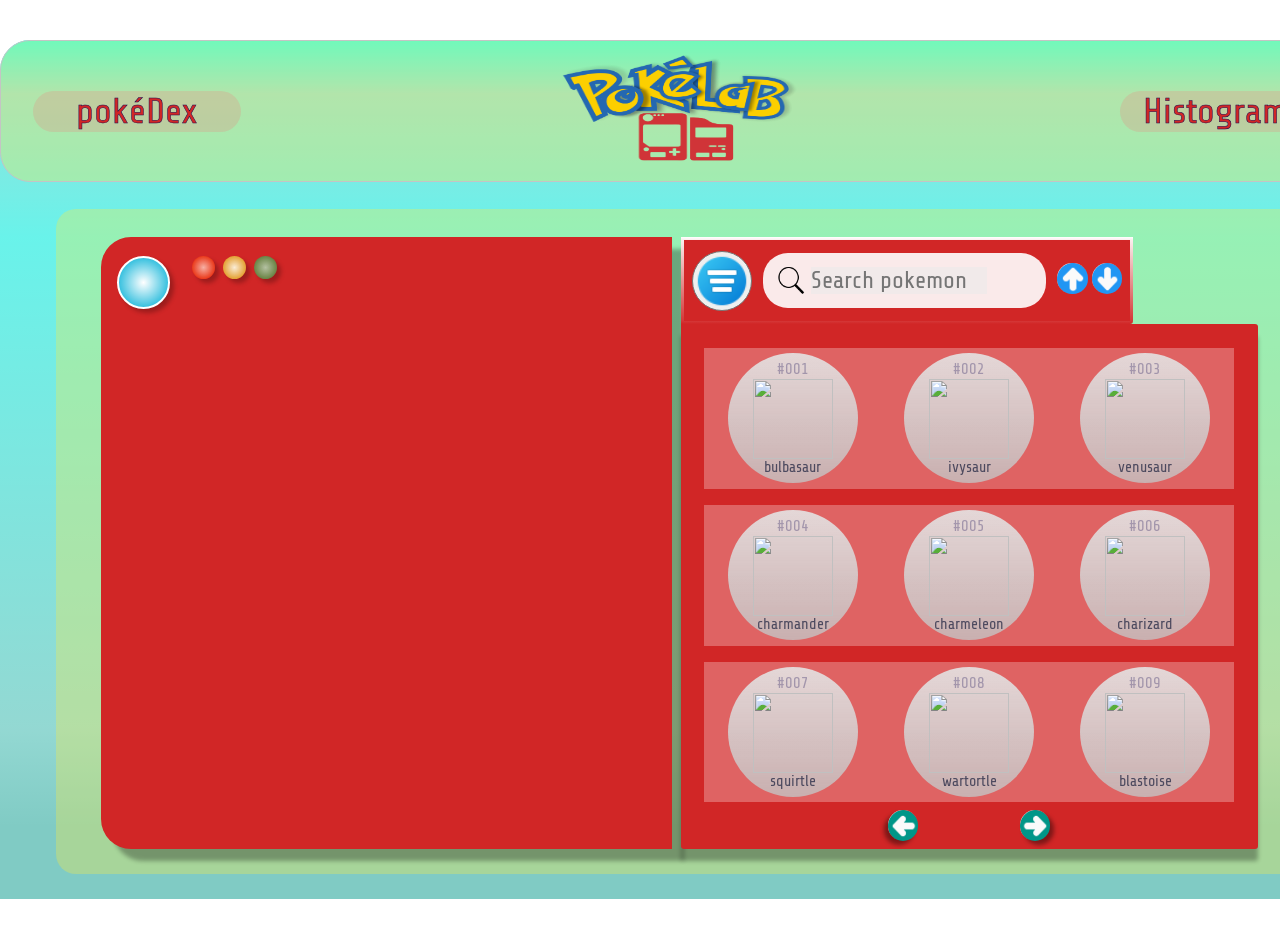
==== src/index.html @ 39561aef "ADD: Filter pokemon by resistant" ====
<!DOCTYPE html>
<html>
  <head>
    <meta charset="utf-8" />
    <title>Data Lovers</title>
    <link rel="stylesheet" href="/src/css/style.css" />
  </head>
  <body>
    <div id="root" class="root">
      <header class="container__header">
        <a href="#" class="container__header-text">pokéDex</a>
        <img
          src="./img/Sin título-2.png"
          width="240.3"
          height="118.66"
          alt=""
        />
        <a href="#" class="container__header-text">Histograma</a>
      </header>
      <main class="container__main">
        <section class="container__main-left">
          <section class="main__left-light">
            <canvas class="lightBlue"></canvas>
            <section class="lights">
              <canvas class="lightRed"></canvas>
              <canvas class="lightYellow"></canvas>
              <canvas class="lightGreen"></canvas>
            </section>
          </section>
          <section class="main__left-info"></section>
        </section>
        <section class="container__main-right">
          <section class="main__right-search" multi>
            <select name="" id="" class="typePokemon btnFilter">
              <option value="all">All</option>
              <optgroup label="Type">
                <option value="bug">Bug</option>
                <option value="dark">Dark</option>
                <option value="dragon">Dragon</option>
                <option value="electric">Electric</option>
                <option value="fairy">Fairy</option>
                <option value="fighting">Fighting</option>
                <option value="fire">Fire</option>
                <option value="flying">Flying</option>
                <option value="ghost">Ghost</option>
                <option value="grass">Grass</option>
                <option value="ground">Ground</option>
                <option value="ice">Ice</option>
                <option value="normal">Normal</option>
                <option value="poison">Poison</option>
                <option value="psychic">Psychic</option>
                <option value="rock">Rock</option>
                <option value="steel">Steel</option>
                <option value="water">Water</option>
              </optgroup>
              <optgroup label="Weaknesses">
                <option value="bug">Bug</option>
                <option value="dark">Dark</option>
                <option value="dragon">Dragon</option>
                <option value="electric">Electric</option>
                <option value="fairy">Fairy</option>
                <option value="fighting">Fighting</option>
                <option value="fire">Fire</option>
                <option value="flying">Flying</option>
                <option value="ghost">Ghost</option>
                <option value="grass">Grass</option>
                <option value="ground">Ground</option>
                <option value="ice">Ice</option>
                <option value="normal">Normal</option>
                <option value="poison">Poison</option>
                <option value="psychic">Psychic</option>
                <option value="rock">Rock</option>
                <option value="steel">Steel</option>
                <option value="water">Water</option>
              </option>
              </optgroup>
              <optgroup label="Resistant">
                <option value="bug">Bug</option>
                <option value="dark">Dark</option>
                <option value="dragon">Dragon</option>
              </optgroup>
              <option value="" selected></option>
            </select>
            <div class="inputSearch">
              <img src="./img/search.png" />
              <input type="text" placeholder="Search pokemon" />
            </div>
            <div>
              <button class="btnUp"></button>
              <button class="btnDown"></button>
            </div>
          </section>
          <section class="main__right-list">
            <section class="right-list-card" id="pokemonList"></section>
            <!-- <div class="right__list-ul">
              <ul class="right__ul">
                <li class="right__ul-li">
                  <p>#001</p>
                  <img
                    src="https://www.serebii.net/pokemongo/pokemon/001.png"
                    alt=""
                  />
                  <span>Nombre</span>
                </li>
                <li class="right__ul-li">
                  <p>#001</p>
                  <img
                    src="https://www.serebii.net/pokemongo/pokemon/001.png"
                    alt=""
                  />
                  <span>Nombre</span>
                </li>
                <li class="right__ul-li">
                  <p>#001</p>
                  <img
                    src="https://www.serebii.net/pokemongo/pokemon/001.png"
                    alt=""
                  />
                  <span>Nombre</span>
                </li>
              </ul>
              <ul class="right__ul">
                <li class="right__ul-li">
                  <p>#001</p>
                  <img
                    src="https://www.serebii.net/pokemongo/pokemon/001.png"
                    alt=""
                  />
                  <span>Nombre</span>
                </li>
                <li class="right__ul-li">
                  <p>#001</p>
                  <img
                    src="https://www.serebii.net/pokemongo/pokemon/001.png"
                    alt=""
                  />
                  <span>Nombre</span>
                </li>
                <li class="right__ul-li">
                  <p>#001</p>
                  <img
                    src="https://www.serebii.net/pokemongo/pokemon/001.png"
                    alt=""
                  />
                  <span>Nombre</span>
                </li>
              </ul>
              <ul class="right__ul">
                <li class="right__ul-li">
                  <p>#001</p>
                  <img
                    src="https://www.serebii.net/pokemongo/pokemon/001.png"
                    alt=""
                  />
                  <span>Nombre</span>
                </li>
                <li class="right__ul-li">
                  <p>#001</p>
                  <img
                    src="https://www.serebii.net/pokemongo/pokemon/001.png"
                    alt=""
                  />
                  <span>Nombre</span>
                </li>
                <li class="right__ul-li">
                  <p>#001</p>
                  <img
                    src="https://www.serebii.net/pokemongo/pokemon/001.png"
                    alt=""
                  />
                  <span>Nombre</span>
                </li>
              </ul>
            </div> -->
            <div class="right_btn">
              <button class="btnLeft" id="previousButton"></button>
              <button class="btnRigth" id="nextButton"></button>
            </div>
          </section>
        </section>
      </main>
    </div>
    <script src="main.js" type="module"></script>
  </body>
</html>
---- src/css/style.css ----
@import url('./variable.css');
@import url('./home.css');

/* Reset */
*{
margin:0;
box-sizing:border-box;
padding:0;
}

html{
    font-size: 16px;
}

body{
    font-family: var(--share);
}
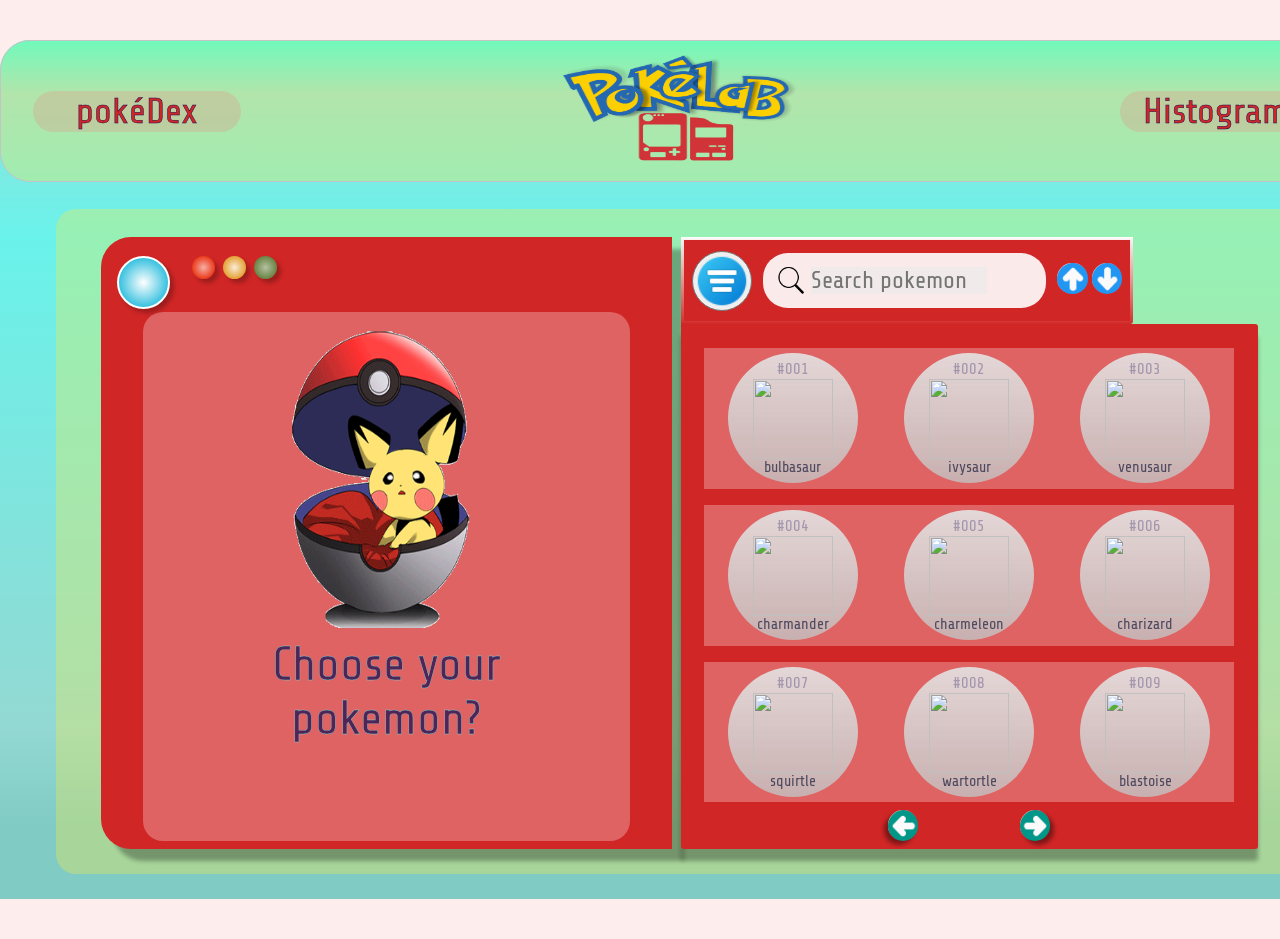
==== commit 5177159f: "ADD: funtion render information pokemon" ====
--- a/src/index.html
+++ b/src/index.html
@@ -27,13 +27,14 @@
               <canvas class="lightGreen"></canvas>
             </section>
           </section>
-          <section class="main__left-info"></section>
+          <section class="main__left-info" id="infoPokemon">
+          </section>
         </section>
         <section class="container__main-right">
           <section class="main__right-search" multi>
             <select name="" id="" class="typePokemon btnFilter">
-              <option value="all">All</option>
-              <optgroup label="Type">
+              <option value="all" >All</option>
+              <optgroup label="TYPE" id="filterType">
                 <option value="bug">Bug</option>
                 <option value="dark">Dark</option>
                 <option value="dragon">Dragon</option>
@@ -53,7 +54,27 @@
                 <option value="steel">Steel</option>
                 <option value="water">Water</option>
               </optgroup>
-              <optgroup label="Weaknesses">
+              <optgroup label="WEAKNESSES" id="filterWeaknesses">
+                <option value="bug">Bug</option>
+                <option value="dark">Dark</option>
+                <option value="dragon">Dragon</option>
+                <option value="electric">Electric</option>
+                <option value="fairy">Fairy</option>
+                <option value="fighting">Fighting</option>
+                <option value="fire">Fire</option>
+                <option value="flying">Flying</option>
+                <option value="ghost">Ghost</option>
+                <option value="grass">Grass</option>
+                <option value="ground">Ground</option>
+                <option value="ice">Ice</option>
+                <option value="poison">Poison</option>
+                <option value="psychic">Psychic</option>
+                <option value="rock">Rock</option>
+                <option value="steel">Steel</option>
+                <option value="water">Water</option>
+              </option>
+              </optgroup>
+              <optgroup label="RESISTANT" id="filterResistant">
                 <option value="bug">Bug</option>
                 <option value="dark">Dark</option>
                 <option value="dragon">Dragon</option>
@@ -72,12 +93,6 @@
                 <option value="rock">Rock</option>
                 <option value="steel">Steel</option>
                 <option value="water">Water</option>
-              </option>
-              </optgroup>
-              <optgroup label="Resistant">
-                <option value="bug">Bug</option>
-                <option value="dark">Dark</option>
-                <option value="dragon">Dragon</option>
               </optgroup>
               <option value="" selected></option>
             </select>
@@ -91,87 +106,8 @@
             </div>
           </section>
           <section class="main__right-list">
-            <section class="right-list-card" id="pokemonList"></section>
-            <!-- <div class="right__list-ul">
-              <ul class="right__ul">
-                <li class="right__ul-li">
-                  <p>#001</p>
-                  <img
-                    src="https://www.serebii.net/pokemongo/pokemon/001.png"
-                    alt=""
-                  />
-                  <span>Nombre</span>
-                </li>
-                <li class="right__ul-li">
-                  <p>#001</p>
-                  <img
-                    src="https://www.serebii.net/pokemongo/pokemon/001.png"
-                    alt=""
-                  />
-                  <span>Nombre</span>
-                </li>
-                <li class="right__ul-li">
-                  <p>#001</p>
-                  <img
-                    src="https://www.serebii.net/pokemongo/pokemon/001.png"
-                    alt=""
-                  />
-                  <span>Nombre</span>
-                </li>
-              </ul>
-              <ul class="right__ul">
-                <li class="right__ul-li">
-                  <p>#001</p>
-                  <img
-                    src="https://www.serebii.net/pokemongo/pokemon/001.png"
-                    alt=""
-                  />
-                  <span>Nombre</span>
-                </li>
-                <li class="right__ul-li">
-                  <p>#001</p>
-                  <img
-                    src="https://www.serebii.net/pokemongo/pokemon/001.png"
-                    alt=""
-                  />
-                  <span>Nombre</span>
-                </li>
-                <li class="right__ul-li">
-                  <p>#001</p>
-                  <img
-                    src="https://www.serebii.net/pokemongo/pokemon/001.png"
-                    alt=""
-                  />
-                  <span>Nombre</span>
-                </li>
-              </ul>
-              <ul class="right__ul">
-                <li class="right__ul-li">
-                  <p>#001</p>
-                  <img
-                    src="https://www.serebii.net/pokemongo/pokemon/001.png"
-                    alt=""
-                  />
-                  <span>Nombre</span>
-                </li>
-                <li class="right__ul-li">
-                  <p>#001</p>
-                  <img
-                    src="https://www.serebii.net/pokemongo/pokemon/001.png"
-                    alt=""
-                  />
-                  <span>Nombre</span>
-                </li>
-                <li class="right__ul-li">
-                  <p>#001</p>
-                  <img
-                    src="https://www.serebii.net/pokemongo/pokemon/001.png"
-                    alt=""
-                  />
-                  <span>Nombre</span>
-                </li>
-              </ul>
-            </div> -->
+            <section class="right-list-card" id="pokemonList">
+            </section>
             <div class="right_btn">
               <button class="btnLeft" id="previousButton"></button>
               <button class="btnRigth" id="nextButton"></button>
--- a/src/css/style.css
+++ b/src/css/style.css
@@ -14,5 +14,6 @@
 
 body{
     font-family: var(--share);
+    background: #FDEDED;
 }
 
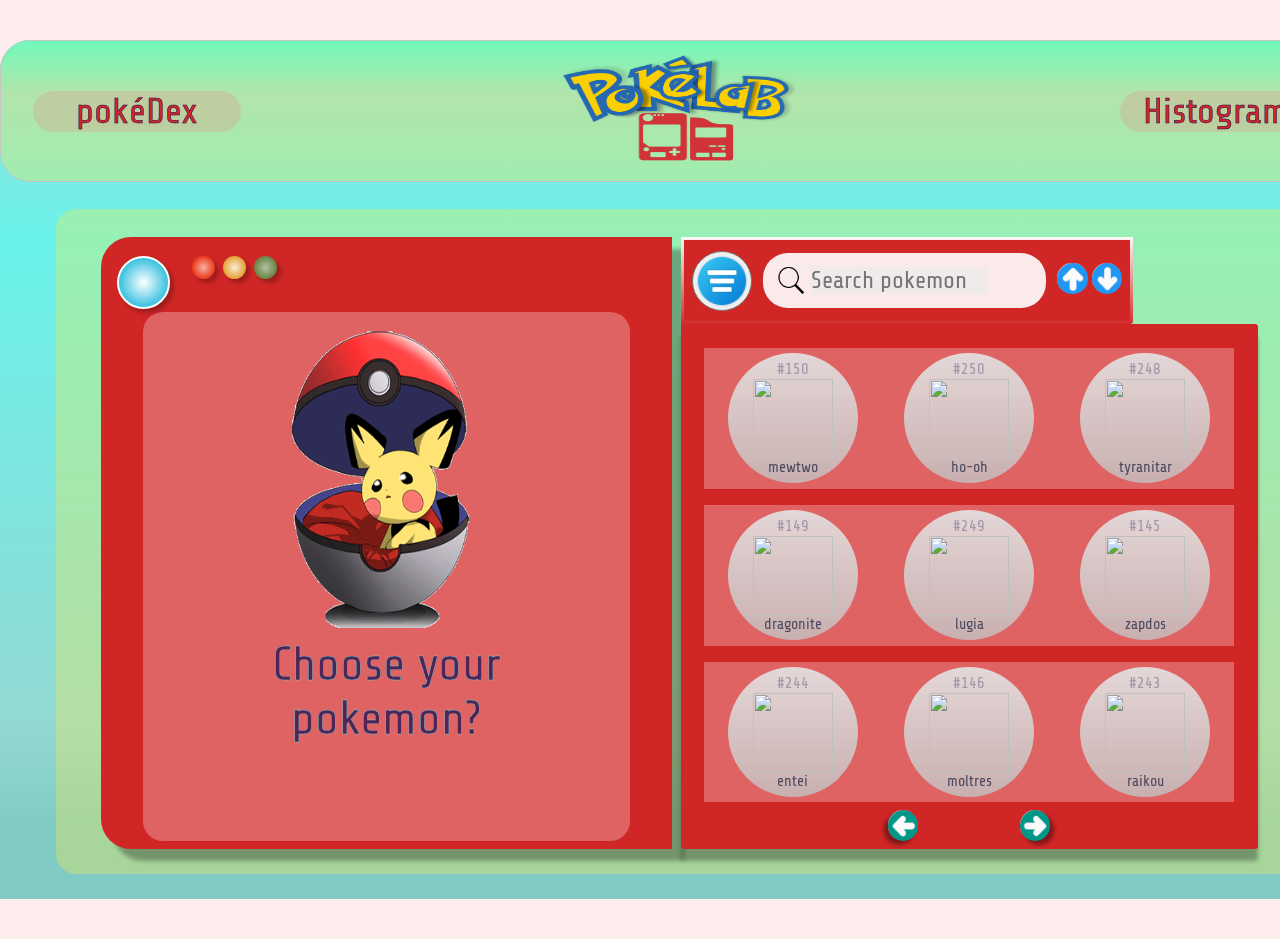
==== commit 3cfc9c21: "ADD: create the function of search pokemon by name" ====
--- a/src/index.html
+++ b/src/index.html
@@ -98,11 +98,11 @@
             </select>
             <div class="inputSearch">
               <img src="./img/search.png" />
-              <input type="text" placeholder="Search pokemon" />
+              <input type="text" id="searchText" placeholder="Search pokemon" />
             </div>
             <div>
-              <button class="btnUp"></button>
-              <button class="btnDown"></button>
+              <button class="btnUp" id="upButton"></button>
+              <button class="btnDown" id="downButton"></button>
             </div>
           </section>
           <section class="main__right-list">
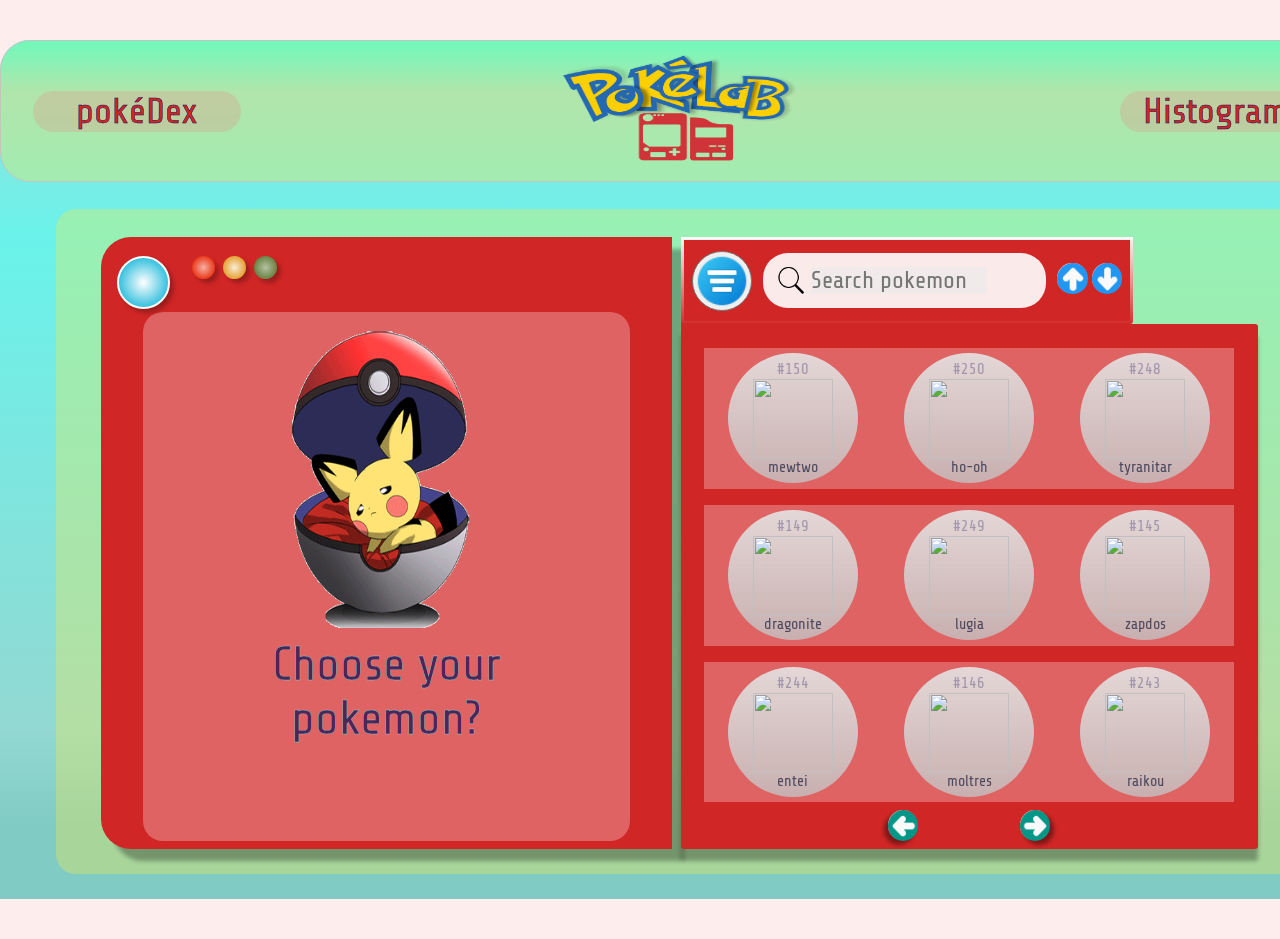
==== commit 6d38c374: "ADD: create the function sortData" ====
--- a/src/index.html
+++ b/src/index.html
@@ -101,8 +101,8 @@
               <input type="text" id="searchText" placeholder="Search pokemon" />
             </div>
             <div>
-              <button class="btnUp" id="upButton"></button>
-              <button class="btnDown" id="downButton"></button>
+              <button class="btnUp" id="upButton" value="btnup"></button>
+              <button class="btnDown" id="downButton" value="btndown"></button>
             </div>
           </section>
           <section class="main__right-list">
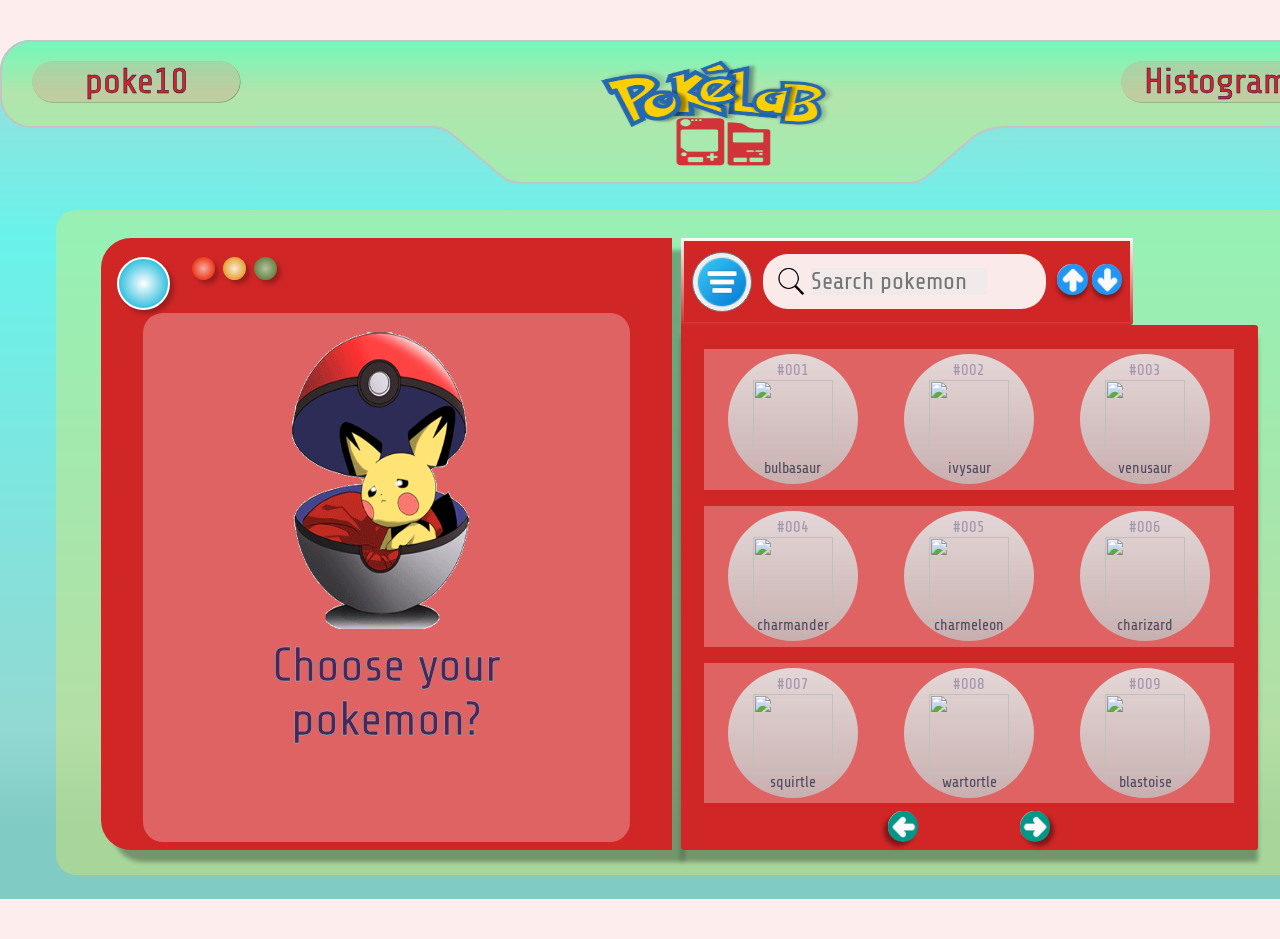
==== commit 6d5756b6: "ADD: function redertop10 of pokemons" ====
--- a/src/index.html
+++ b/src/index.html
@@ -8,7 +8,7 @@
   <body>
     <div id="root" class="root">
       <header class="container__header">
-        <a href="#" class="container__header-text">pokéDex</a>
+        <a href="#" class="container__header-text" id="btnOpenTop10">poke10</a>
         <img
           src="./img/Sin título-2.png"
           width="240.3"
@@ -116,6 +116,86 @@
         </section>
       </main>
     </div>
+    <section id="modal" class="modal">
+      <article id="popup"class="popup">
+        <a href="#" id="btnClosePopup" class="btn-close-popup">x</a>
+        <section class="modal__container-top10">
+          <h3> TOP 10 POKEMON WITH MAX-CP </h3>
+             <ul class="container__card" id="card">
+              <!--<li class="card-top10">
+                <figure>
+                  <img src="https://www.serebii.net/pokemongo/pokemon/002.png" alt="">
+                </figure>
+                <p>nombre</p>
+                <p>Max-cp: 4187</p>
+              </li>
+              <li class="card-top10">
+                <figure>
+                  <img src="https://www.serebii.net/pokemongo/pokemon/002.png" alt="">
+                </figure>
+                <p>nombre</p>
+                <p>Max-cp: 4187</p>
+              </li>
+              <li class="card-top10">
+                <figure>
+                  <img src="https://www.serebii.net/pokemongo/pokemon/002.png" alt="">
+                </figure>
+                <p>nombre</p>
+                <p>Max-cp: 4187</p>
+              </li>
+              <li class="card-top10">
+                <figure>
+                  <img src="https://www.serebii.net/pokemongo/pokemon/002.png" alt="">
+                </figure>
+                <p>nombre</p>
+                <p>Max-cp: 4187</p>
+              </li>
+              <li class="card-top10">
+                <figure>
+                  <img src="https://www.serebii.net/pokemongo/pokemon/002.png" alt="">
+                </figure>
+                <p>nombre</p>
+                <p>Max-cp: 4187</p>
+              </li>
+              <li class="card-top10">
+                <figure>
+                  <img src="https://www.serebii.net/pokemongo/pokemon/002.png" alt="">
+                </figure>
+                <p>nombre</p>
+                <p>Max-cp: 4187</p>
+              </li>
+              <li class="card-top10">
+                <figure>
+                  <img src="https://www.serebii.net/pokemongo/pokemon/002.png" alt="">
+                </figure>
+                <p>nombre</p>
+                <p>Max-cp: 4187</p>
+              </li>
+              <li class="card-top10">
+                <figure>
+                  <img src="https://www.serebii.net/pokemongo/pokemon/002.png" alt="">
+                </figure>
+                <p>nombre</p>
+                <p>Max-cp: 4187</p>
+              </li>
+              <li class="card-top10">
+                <figure>
+                  <img src="https://www.serebii.net/pokemongo/pokemon/002.png" alt="">
+                </figure>
+                <p>nombre</p>
+                <p>Max-cp: 4187</p>
+              </li>
+              <li class="card-top10">
+                <figure>
+                  <img src="https://www.serebii.net/pokemongo/pokemon/002.png" alt="">
+                </figure>
+                <p>nombre</p>
+                <p>Max-cp: 4187</p>
+              </li> -->
+            </ul>
+        </section>
+      </article>
+    </section>
     <script src="main.js" type="module"></script>
   </body>
 </html>
--- a/src/css/style.css
+++ b/src/css/style.css
@@ -1,5 +1,6 @@
 @import url('./variable.css');
 @import url('./home.css');
+@import url('./modalTop.css');
 
 /* Reset */
 *{
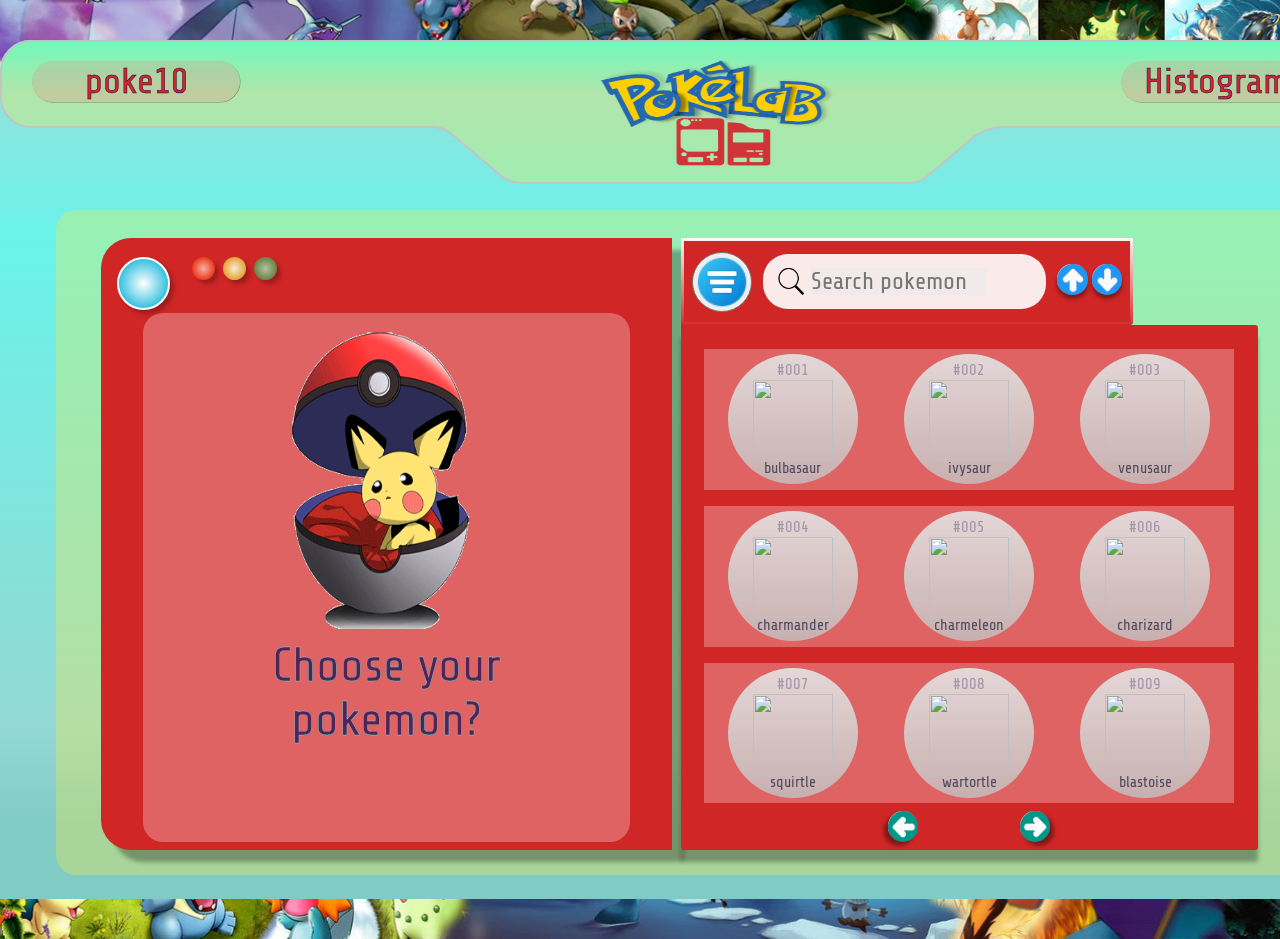
==== commit 6311a762: "STYLE: add hover for pokemons zoom" ====
--- a/src/index.html
+++ b/src/index.html
@@ -6,6 +6,9 @@
     <link rel="stylesheet" href="/src/css/style.css" />
   </head>
   <body>
+    <audio autoplay >
+      <source src="./audio/musicaPoke.mp3"  type="audio/mp3" >
+    </audio>
     <div id="root" class="root">
       <header class="container__header">
         <a href="#" class="container__header-text" id="btnOpenTop10">poke10</a>
@@ -72,7 +75,6 @@
                 <option value="rock">Rock</option>
                 <option value="steel">Steel</option>
                 <option value="water">Water</option>
-              </option>
               </optgroup>
               <optgroup label="RESISTANT" id="filterResistant">
                 <option value="bug">Bug</option>
@@ -116,86 +118,17 @@
         </section>
       </main>
     </div>
-    <section id="modal" class="modal">
-      <article id="popup"class="popup">
-        <a href="#" id="btnClosePopup" class="btn-close-popup">x</a>
+    
+    <div id="modal" class="modal">
+      <section class="popup" id="popup">
+        <a href="#" class="btn-close-popup" id="btnClosePopup">X</a>
         <section class="modal__container-top10">
-          <h3> TOP 10 POKEMON WITH MAX-CP </h3>
-             <ul class="container__card" id="card">
-              <!--<li class="card-top10">
-                <figure>
-                  <img src="https://www.serebii.net/pokemongo/pokemon/002.png" alt="">
-                </figure>
-                <p>nombre</p>
-                <p>Max-cp: 4187</p>
-              </li>
-              <li class="card-top10">
-                <figure>
-                  <img src="https://www.serebii.net/pokemongo/pokemon/002.png" alt="">
-                </figure>
-                <p>nombre</p>
-                <p>Max-cp: 4187</p>
-              </li>
-              <li class="card-top10">
-                <figure>
-                  <img src="https://www.serebii.net/pokemongo/pokemon/002.png" alt="">
-                </figure>
-                <p>nombre</p>
-                <p>Max-cp: 4187</p>
-              </li>
-              <li class="card-top10">
-                <figure>
-                  <img src="https://www.serebii.net/pokemongo/pokemon/002.png" alt="">
-                </figure>
-                <p>nombre</p>
-                <p>Max-cp: 4187</p>
-              </li>
-              <li class="card-top10">
-                <figure>
-                  <img src="https://www.serebii.net/pokemongo/pokemon/002.png" alt="">
-                </figure>
-                <p>nombre</p>
-                <p>Max-cp: 4187</p>
-              </li>
-              <li class="card-top10">
-                <figure>
-                  <img src="https://www.serebii.net/pokemongo/pokemon/002.png" alt="">
-                </figure>
-                <p>nombre</p>
-                <p>Max-cp: 4187</p>
-              </li>
-              <li class="card-top10">
-                <figure>
-                  <img src="https://www.serebii.net/pokemongo/pokemon/002.png" alt="">
-                </figure>
-                <p>nombre</p>
-                <p>Max-cp: 4187</p>
-              </li>
-              <li class="card-top10">
-                <figure>
-                  <img src="https://www.serebii.net/pokemongo/pokemon/002.png" alt="">
-                </figure>
-                <p>nombre</p>
-                <p>Max-cp: 4187</p>
-              </li>
-              <li class="card-top10">
-                <figure>
-                  <img src="https://www.serebii.net/pokemongo/pokemon/002.png" alt="">
-                </figure>
-                <p>nombre</p>
-                <p>Max-cp: 4187</p>
-              </li>
-              <li class="card-top10">
-                <figure>
-                  <img src="https://www.serebii.net/pokemongo/pokemon/002.png" alt="">
-                </figure>
-                <p>nombre</p>
-                <p>Max-cp: 4187</p>
-              </li> -->
-            </ul>
+          <h3>TOP 10 POKEMON WITH MAX-CP</h3>
+          <ul class="container__card" id="card"></ul>
         </section>
-      </article>
-    </section>
+      </section>
+    </div>
+    
     <script src="main.js" type="module"></script>
   </body>
 </html>
--- a/src/css/style.css
+++ b/src/css/style.css
@@ -16,5 +16,8 @@
 body{
     font-family: var(--share);
     background: #FDEDED;
+    background-image: url("../img/pokemon2.jpg");
+    background-repeat: no-repeat;
+    background-size: cover;   
 }
 
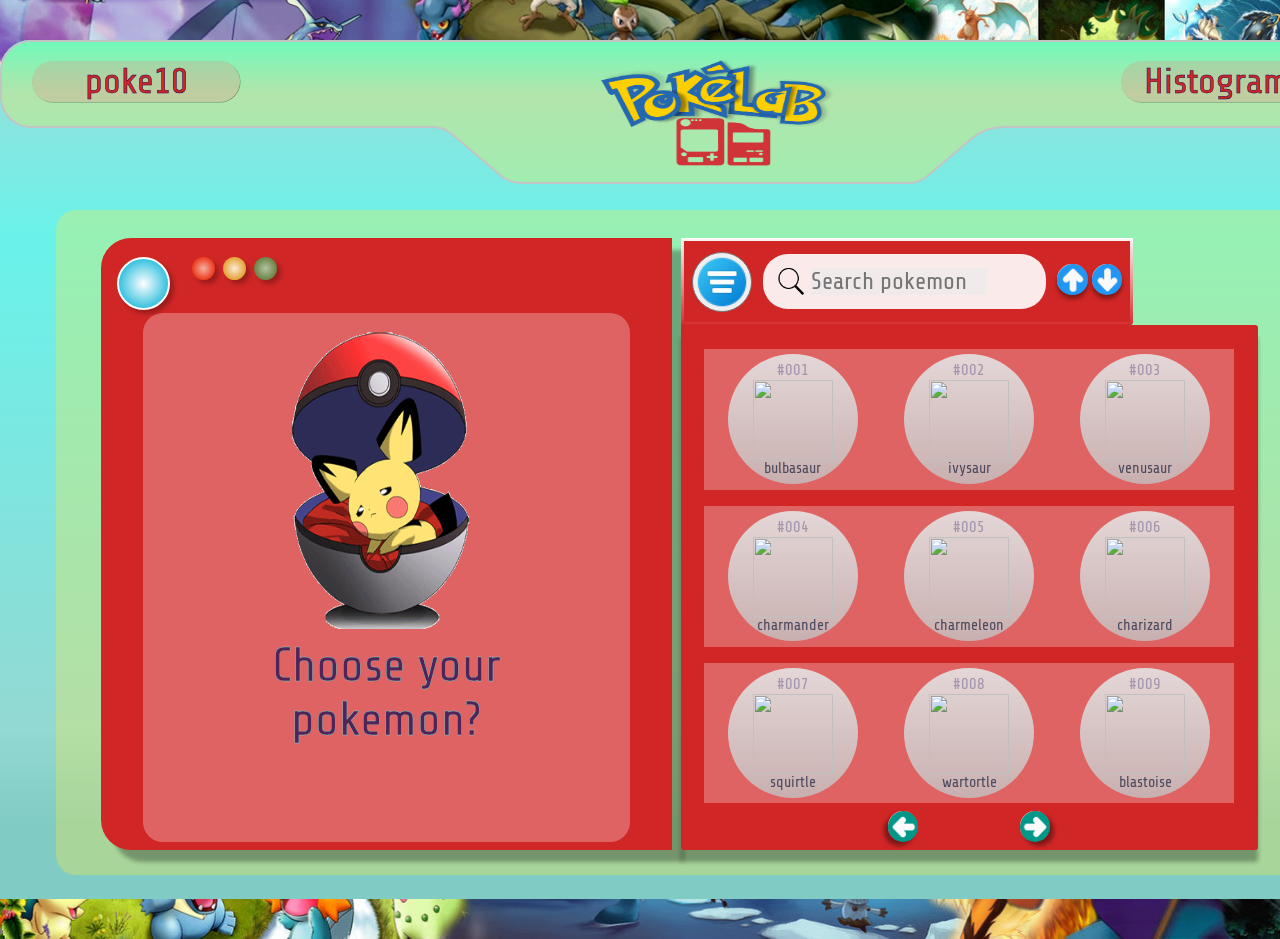
==== commit 2f641c7a: "style: udpdate direction og path css" ====
--- a/src/index.html
+++ b/src/index.html
@@ -3,7 +3,7 @@
   <head>
     <meta charset="utf-8" />
     <title>Data Lovers</title>
-    <link rel="stylesheet" href="/src/css/style.css" />
+    <link rel="stylesheet" href="./css/style.css" />
   </head>
   <body>
     <audio autoplay >
